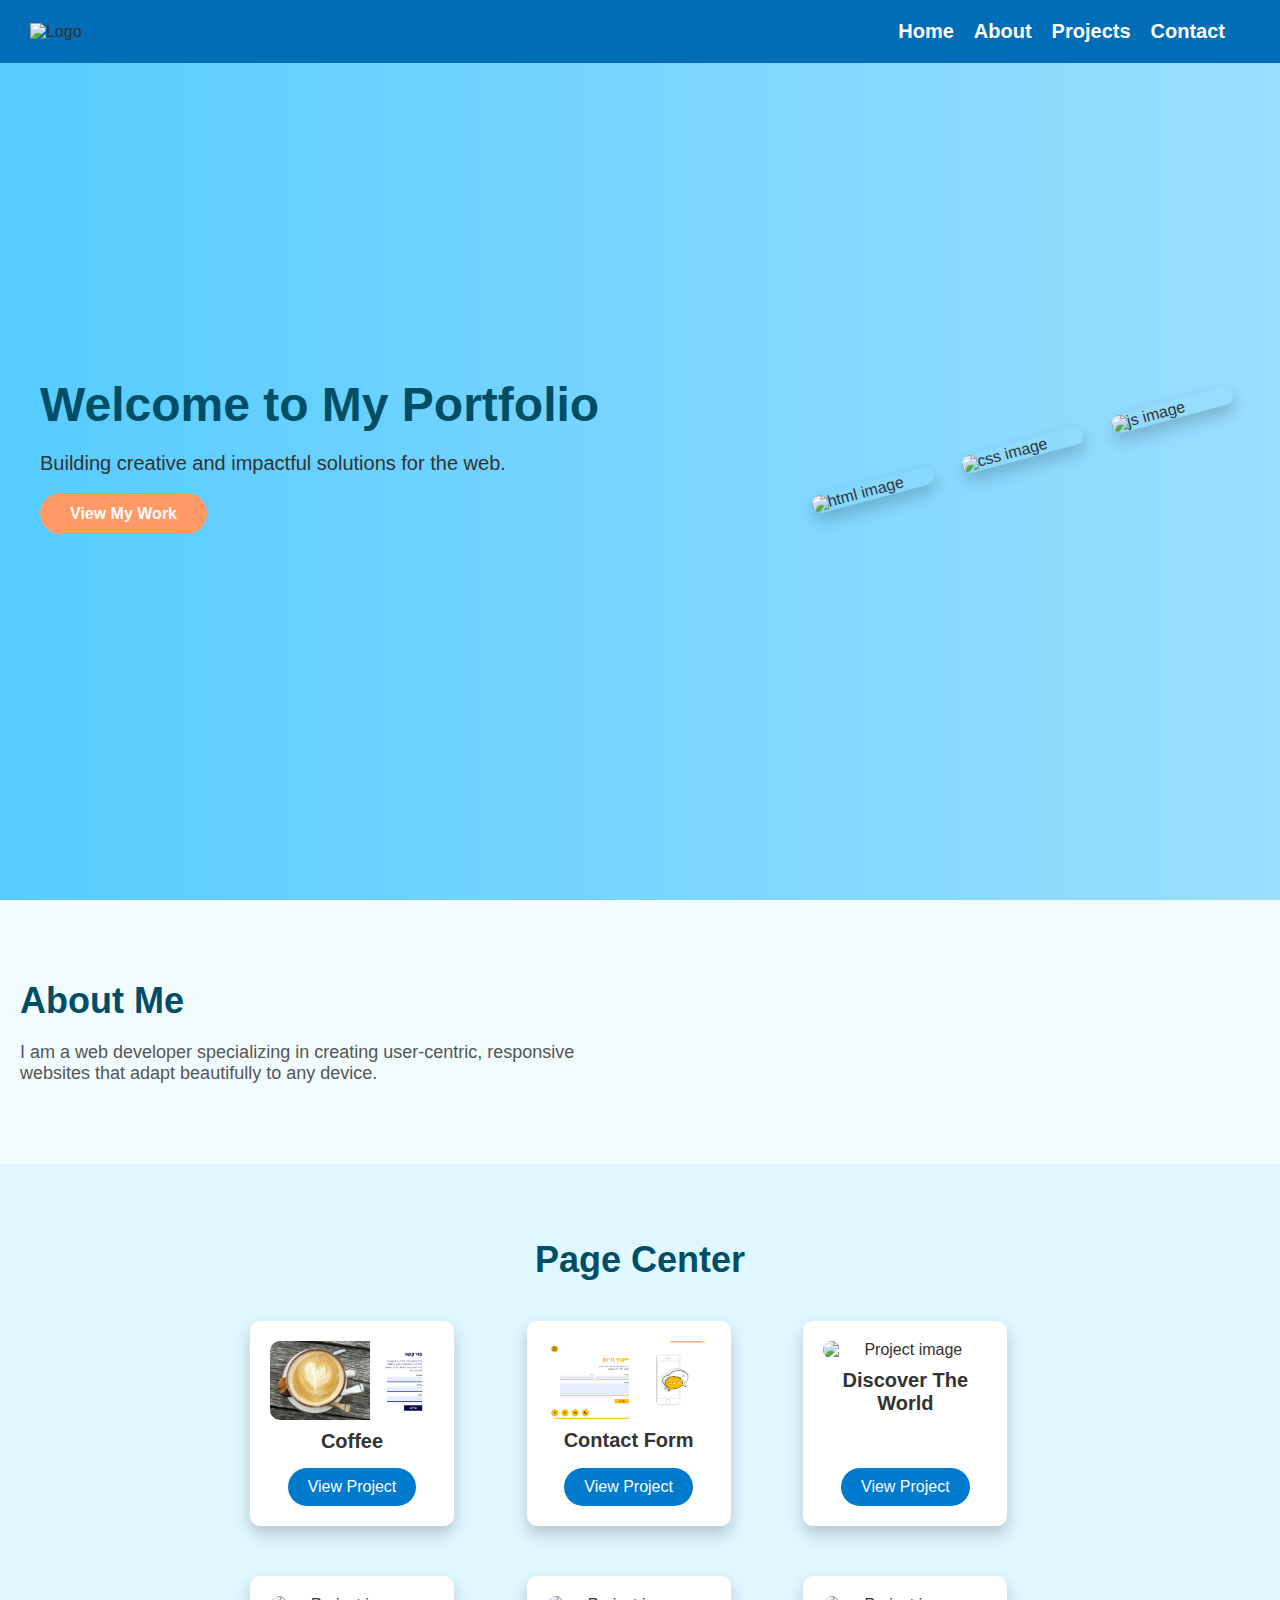
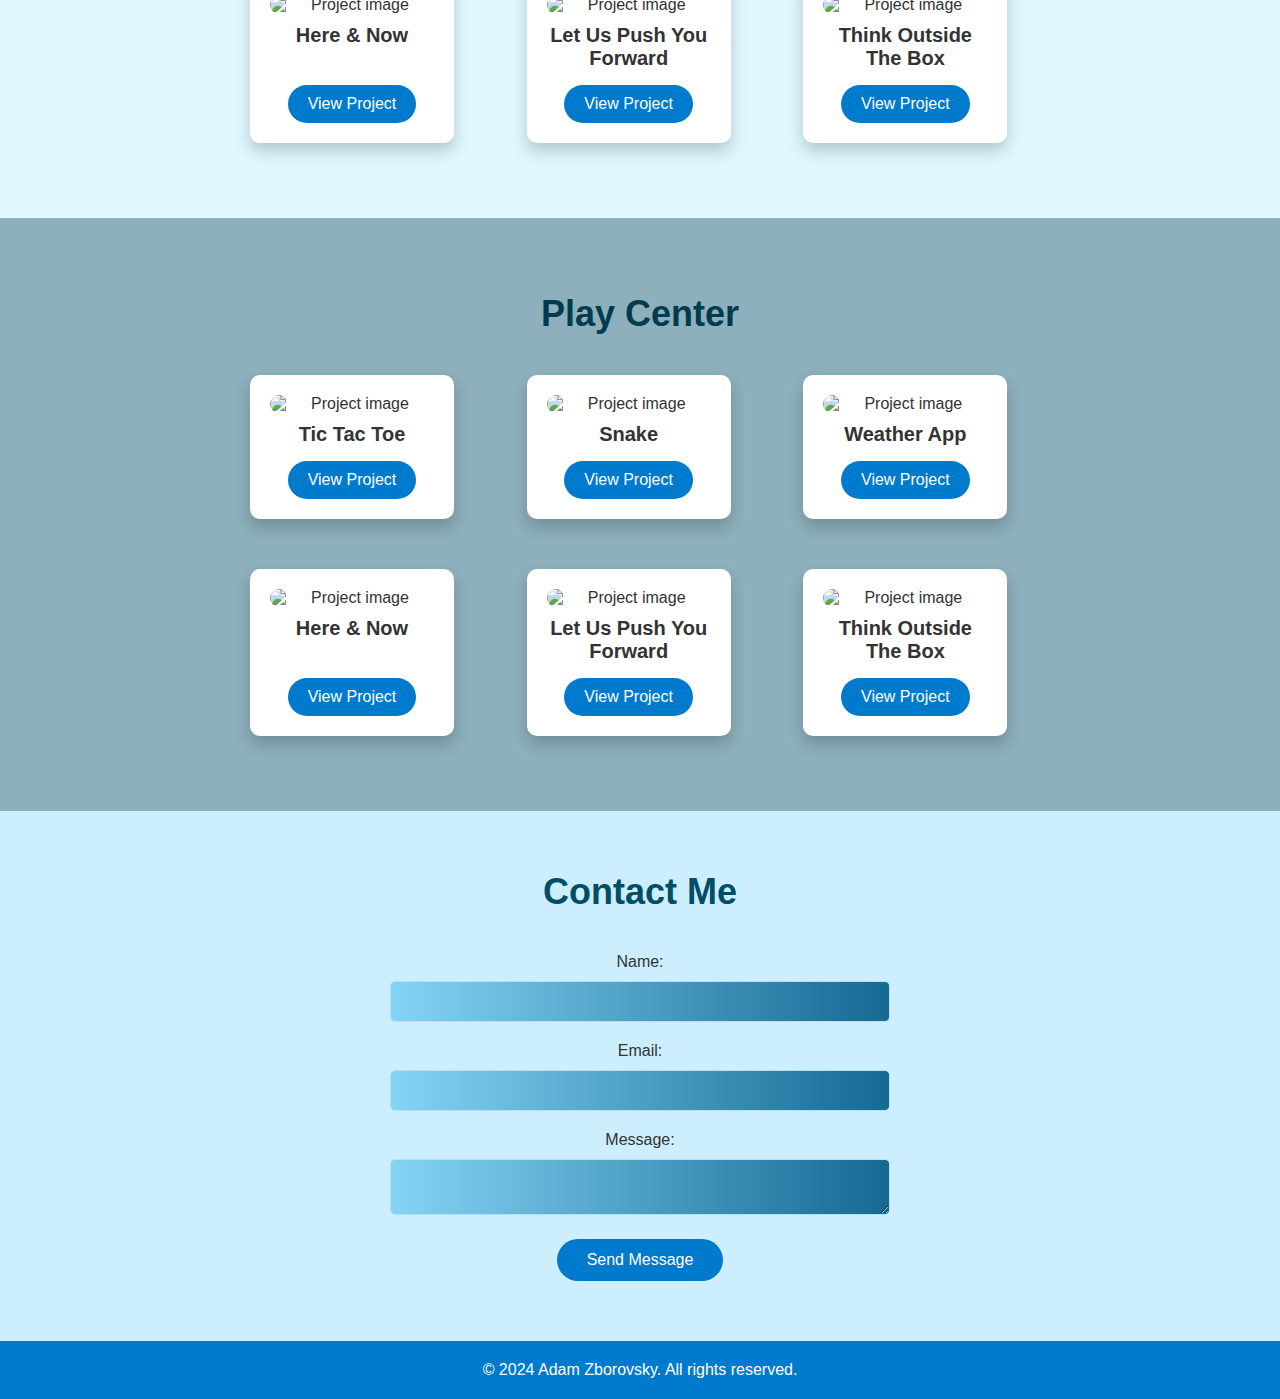
==== index.html @ a3c756aa "first commit" ====
<!DOCTYPE html>
<html lang="en">

<head>
    <meta charset="UTF-8">
    <meta name="viewport" content="width=device-width, initial-scale=1.0">
    <meta http-equiv="X-UA-Compatible" content="ie=edge">
    <title>Professional Portfolio - Adam Zborovsky</title>
    <link rel="icon" type="image/x-icon" href="Images/favicon.ico">
    <link rel="stylesheet" href="style/index.css">
</head>

<body>
    <header>
        <input type="checkbox" id="menu-toggle" class="menu-toggle">
        <label for="menu-toggle" class="hamburger">
            <span></span>
            <span></span>
            <span></span>
        </label>
        <div class="logo">
            <img src="Images/logo.png" alt="Logo">
        </div>
        <nav>
            <ul>
                <li><a href="#home">Home</a></li>
                <li><a href="#about">About</a></li>
                <li><a href="#projects">Projects</a></li>
                <li><a href="#contact">Contact</a></li>
            </ul>
        </nav>
    </header>

    <section id="home" class="section-home">
        <div class="content">
            <h1>Welcome to My Portfolio</h1>
            <p>Building creative and impactful solutions for the web.</p>
            <a href="#projects" class="btn">View My Work</a>
        </div>
        <div class="rotated-images">
            <img src="Images/htmlIcon.webp" alt="html image">
            <img src="Images/cssIcon.webp" alt="css image">
            <img src="Images/jsIcon.webp" alt="js image">
        </div>
    </section>

    <section id="about" class="section-about">
        <div class="about-content">
            <h2>About Me</h2>
            <p>I am a web developer specializing in creating user-centric, responsive websites that adapt beautifully to
                any device.</p>
        </div>
    </section>

    <section id="projects" class="section-projects">
        <h2>Page Center</h2>
        <div class="projects-gallery">
            <div class="project-card">
                <img src="images/coffee.png" alt="Project image">
                <h3>Coffee</h3>
                <a href="projects/coffee/index.html">View Project</a>
            </div>
            <div class="project-card">
                <img src="images/contactForm.png" alt="Project image">
                <h3>Contact Form</h3>
                <a href="projects/contactForm/Index.html">View Project</a>
            </div>
            <div class="project-card">
                <img src="Images/discoverTheWorld.png" alt="Project image">
                <h3>Discover The World</h3>
                <a href="projects/discoverTheWorld/index.html">View Project</a>
            </div>
            <div class="project-card">
                <img src="Images/here&Now.png" alt="Project image">
                <h3>Here & Now</h3>
                <a href="projects/here&Now/index.html">View Project</a>
            </div>
            <div class="project-card">
                <img src="Images/letUsPushYouForward.png" alt="Project image">
                <h3>Let Us Push You Forward</h3>
                <a href="projects/letUsPushYouForward/index.html">View Project</a>
            </div>
            <div class="project-card">
                <img src="Images/thinkOutsideTheBox.png" alt="Project image">
                <h3>Think Outside The Box</h3>
                <a href="projects/thinkOutsideTheBox/index.html">View Project</a>
            </div>
        </div>
    </section>


    <section id="JSprojects" class="section-JS-projects">
        <h2>Play Center</h2>
        <div class="projects-gallery">
            <div class="project-card">
                <img src="Images/ticTacToe.png" alt="Project image">
                <h3>Tic Tac Toe</h3>
                <a href="projects/ticTacToe/index.html">View Project</a>
            </div>
            <div class="project-card">
                <img src="Images/snake.png" alt="Project image">
                <h3>Snake</h3>
                <a href="Projects/snake/Index.html">View Project</a>
            </div>
            <div class="project-card">
                <img src="Images/weatherApp.png" alt="Project image">
                <h3>Weather App</h3>
                <a href="Projects/weatherApp/index.html">View Project</a>
            </div>
            <div class="project-card">
                <img src="Images/Here&Now.png" alt="Project image">
                <h3>Here & Now</h3>
                <a href="Projects/Here&Now/Index.html">View Project</a>
            </div>
            <div class="project-card">
                <img src="Images/LetUsPushYouForward.png" alt="Project image">
                <h3>Let Us Push You Forward</h3>
                <a href="Projects/LetUsPushYouForward/Index.html">View Project</a>
            </div>
            <div class="project-card">
                <img src="Images/ThinkOutsideTheBox.png" alt="Project image">
                <h3>Think Outside The Box</h3>
                <a href="projects/ThinkOutsideTheBox/Index.html">View Project</a>
            </div>
        </div>
    </section>

    <section id="contact" class="section-contact">
        <h2>Contact Me</h2>
        <form method="POST">
            <label for="name">Name:</label>
            <input type="text" id="name" name="name" required>

            <label for="email">Email:</label>
            <input type="email" id="email" name="email" required>

            <label for="message">Message:</label>
            <textarea id="message" name="message" required></textarea>

            <button type="submit" class="btn">Send Message</button>
        </form>
    </section>

    <footer>
        <p>© 2024 Adam Zborovsky. All rights reserved.</p>
    </footer>
</body>

</html>
---- style/index.css ----
* {
    margin: 0;
    padding: 0;
    box-sizing: border-box;
    scroll-behavior: smooth;
}

body {
    font-family: 'Arial', sans-serif;
    background-color: #f0f8ff;
    color: #333;
}

/* Header */
header {
    position: fixed;
    width: 100vw;
    z-index: 10;
    display: flex;
    justify-content: space-between;
    align-items: center;
    padding: 20px 30px;
    background-color: #006db6;
}

.menu-toggle {
    display: none;
}

.hamburger {
    display: none;
    flex-direction: column;
    justify-content: space-between;
    width: 30px;
    height: 24px;
    cursor: pointer;
    z-index: 20;
}

.hamburger span {
    display: block;
    height: 3px;
    width: 100%;
    background: white;
    transition: all 0.3s ease;
}


header .logo img {
    width: 150px;
}

header nav ul {
    list-style: none;
    display: flex;
    gap: 20px;
    margin-right: 25px;
}

header nav ul li {
    display: inline;
}

header nav ul li a {
    color: white;
    text-decoration: none;
    font-weight: bold;
    font-size: 20px;
    transition: color 0.3s ease;
}

header nav ul li a:hover {
    color: #ff9966;
}

header nav ul li:hover {
    transform: translateY(-3px);
}

/* Home Section */
.section-home {
    height: 100vh;
    background-image: linear-gradient(to right, #56ccff, #9bdeff);
    display: flex;
    justify-content: space-between;
    align-items: center;
    padding: 40px;
}

.section-home .content {
    max-width: 50%;
}

.section-home h1 {
    font-size: 48px;
    color: #004d66;
    margin-bottom: 20px;
}

.section-home p {
    font-size: 20px;
    margin-bottom: 30px;
}

.section-home .btn {
    padding: 12px 30px;
    background-color: #ff9966;
    color: white;
    border-radius: 30px;
    text-decoration: none;
    font-weight: bold;
    transition: background-color 0.5s ease;
}

.section-home .btn:hover {
    background-color: #ff704d;
}

.section-home .rotated-images {
    display: flex;
    gap: 30px;
    transform: rotate(-15deg);
}

.section-home .rotated-images img {
    width: 125px;
    border-radius: 10px;
    box-shadow: 0px 8px 16px rgba(0, 0, 0, 0.2);
}

/* About Section */
.section-about {
    padding: 80px 20px;
    background-color: #f2fcff;
}

.section-about .about-content {
    max-width: 50%;
}

.section-about h2 {
    font-size: 36px;
    color: #004d66;
}

.section-about p {
    font-size: 18px;
    margin-top: 20px;
    color: #555;
}

/* Projects Section */
.section-projects,
.section-JS-projects {
    padding: 75px 250px;
    background-color: #e0f7ff;
}

.section-projects h2,
.section-JS-projects h2 {
    text-align: center;
    font-size: 36px;
    color: #004d66;
    margin-bottom: 40px;
}

.projects-gallery {
    display: grid;
    grid-template-columns: repeat(3, 1fr);
    gap: 50px 50px;
}

.project-card {
    background-color: #ffffff;
    border-radius: 10px;
    padding: 20px;
    text-align: center;
    box-shadow: 0px 8px 16px rgba(0, 0, 0, 0.2);
    transition: transform 0.3s ease;
    display: flex;
    flex-direction: column;
    justify-content: space-between;
    align-items: center;
    height: 100%;
    width: 90%;
}

.project-card:hover {
    transform: translateY(-10px);
}

.project-card img {
    width: 100%;
    border-radius: 10px;
    transition: transform 0.3s;
}

.project-card img:hover {
    transform: scale(1.05)
}

.project-card h3 {
    margin-top: 10px;
    font-size: 20px;
    color: #333;
    flex-grow: 1;
}

.project-card a {
    margin-top: 15px;
    padding: 10px 20px;
    background-color: #007acc;
    color: white;
    border-radius: 20px;
    text-decoration: none;
    align-self: center;
}

.project-card a:hover {
    background-color: #005b96;
}

/* Projects Section */
.section-JS-projects {
    background-color: #8db0bc;
}

.section-JS-projects h2 {
    color: #003c50;
}

/* Contact Section */
.section-contact {
    padding: 60px 20px;
    background-color: #cceeff;
    text-align: center;
}

.section-contact h2 {
    font-size: 36px;
    color: #004d66;
    margin-bottom: 40px;
}

.section-contact form {
    max-width: 500px;
    margin: 0 auto;
}

.section-contact label {
    display: block;
    margin-bottom: 10px;
    font-size: 16px;
}

.section-contact input,
.section-contact textarea {
    width: 100%;
    padding: 12px;
    margin-bottom: 20px;
    border: 1px solid #b3e0f5;
    border-radius: 5px;
    background: linear-gradient(to right, #85d4f5, #156993);

}

.section-contact button {
    padding: 12px 30px;
    background-color: #007acc;
    color: white;
    border-radius: 30px;
    border: transparent;
    font-size: 16px;
    transition: background-color 0.3s ease;
}

.section-contact button:hover {
    background-color: #005b96;
}

/* Footer */
footer {
    background-color: #007acc;
    color: white;
    text-align: center;
    padding: 20px;
}

/* Mobile Compatibility */
@media (max-width: 768px) {
    header {
        display: flex;
        flex-direction: row;
        justify-content: space-between;
        align-items: center;
        padding: 15px 20px;
    }

    .logo {
        order: 2;
    }

    .hamburger {
        display: flex;
        order: 1;
    }

    nav {
        display: none;
        position: absolute;
        top: 60px;
        left: 10px;
        background-color: #006db6;
        padding: 10px;
        border-radius: 5px;
        box-shadow: 0 4px 8px rgba(0, 0, 0, 0.3);
        z-index: 15;
    }

    nav ul {
        list-style: none;
        display: flex;
        flex-direction: column;
        gap: 10px;
    }

    nav ul li a {
        font-size: 16px;
        color: white;
        text-decoration: none;
    }

    /* Show navigation when checkbox is checked */
    .menu-toggle:checked+.hamburger+.logo+nav {
        display: block;
    }


    .section-home {
        flex-direction: column;
        padding: 20px;
        text-align: center;
    }

    .section-home .content {
        margin-top: 75px;
        max-width: 100%;
    }

    .section-home h1 {
        font-size: 36px;
    }

    .section-home p {
        font-size: 16px;
    }

    .section-home .rotated-images {
        flex-direction: column;
        transform: none;
    }

    .section-about {
        flex-direction: column;
    }

    .section-about .about-content,
    .section-about .about-image {
        max-width: 100%;
        text-align: center;
    }

    .section-projects,
    .section-JS-projects {
        padding: 60px 20px;
    }

    .projects-gallery {
        display: flex;
        gap: 25px 25px;
        flex-direction: column;
        align-items: center;
    }

    .project-card img {
        width: 100%;
    }
}
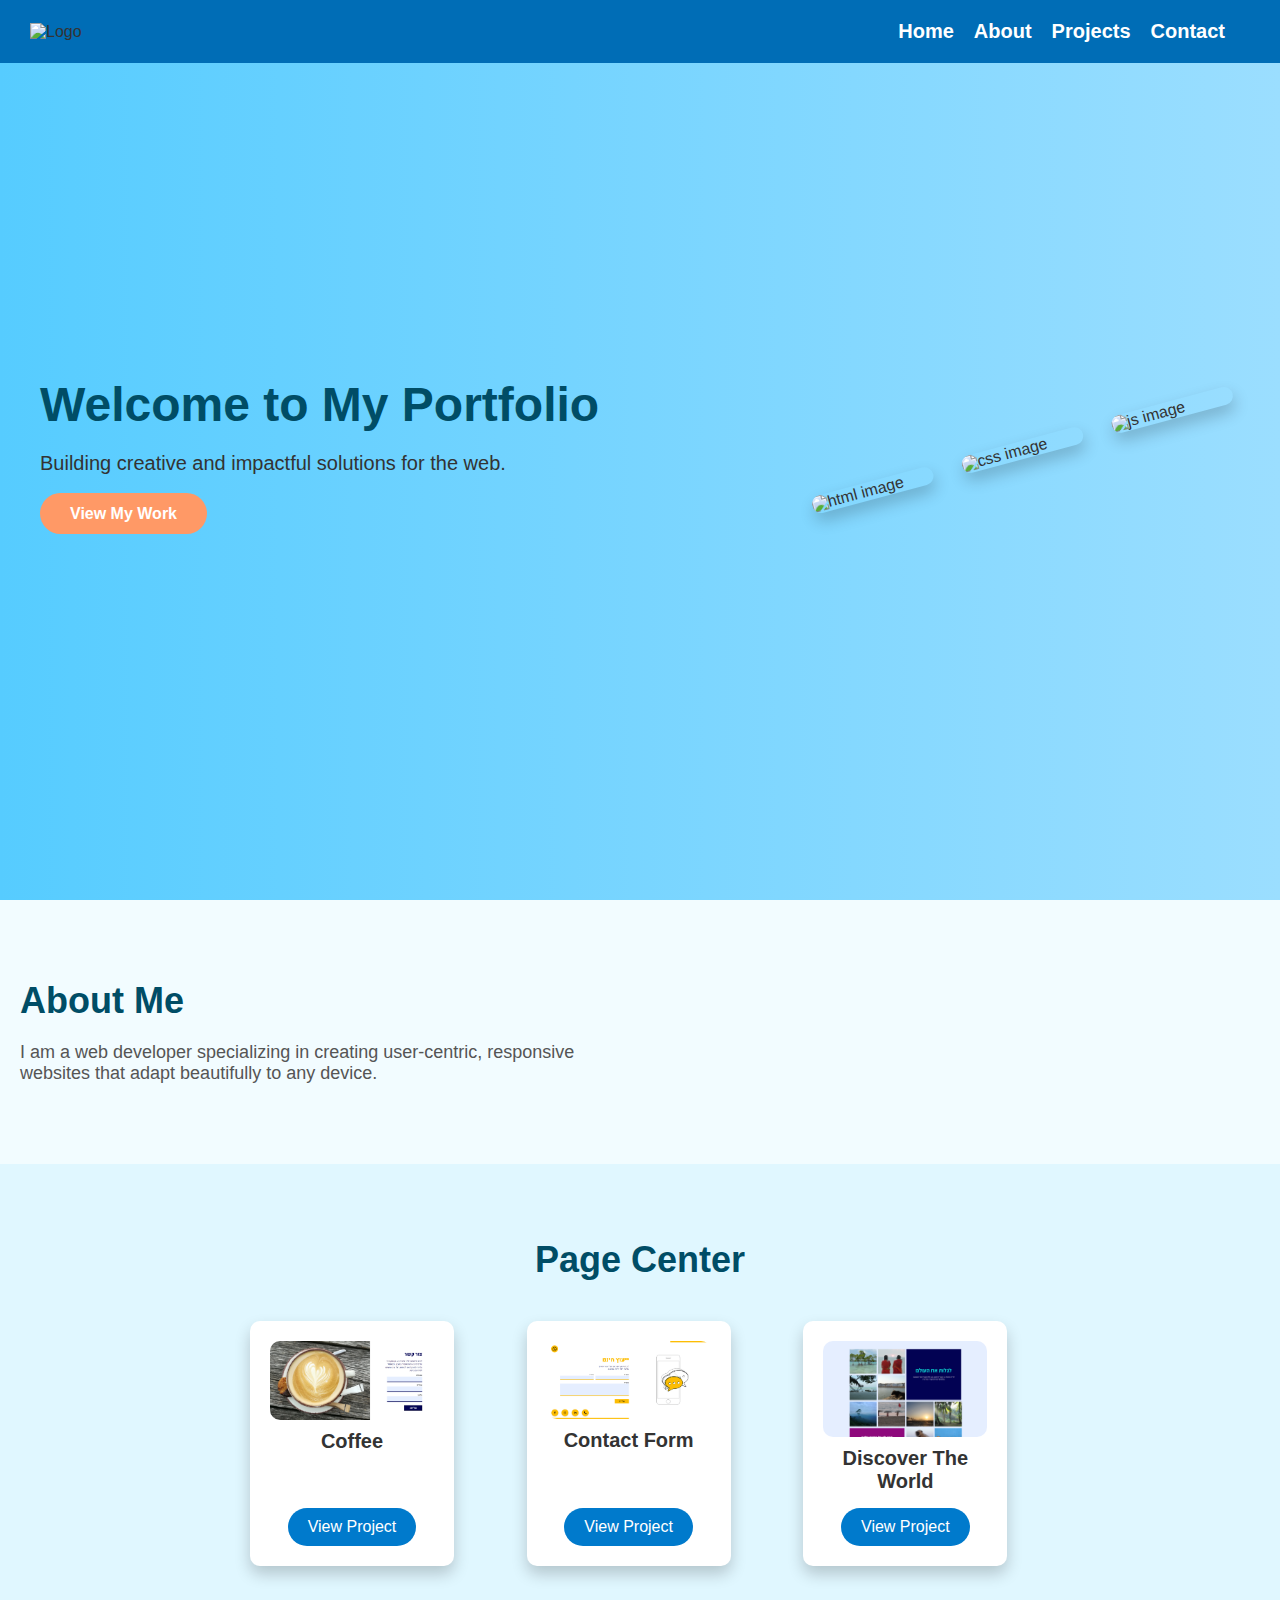
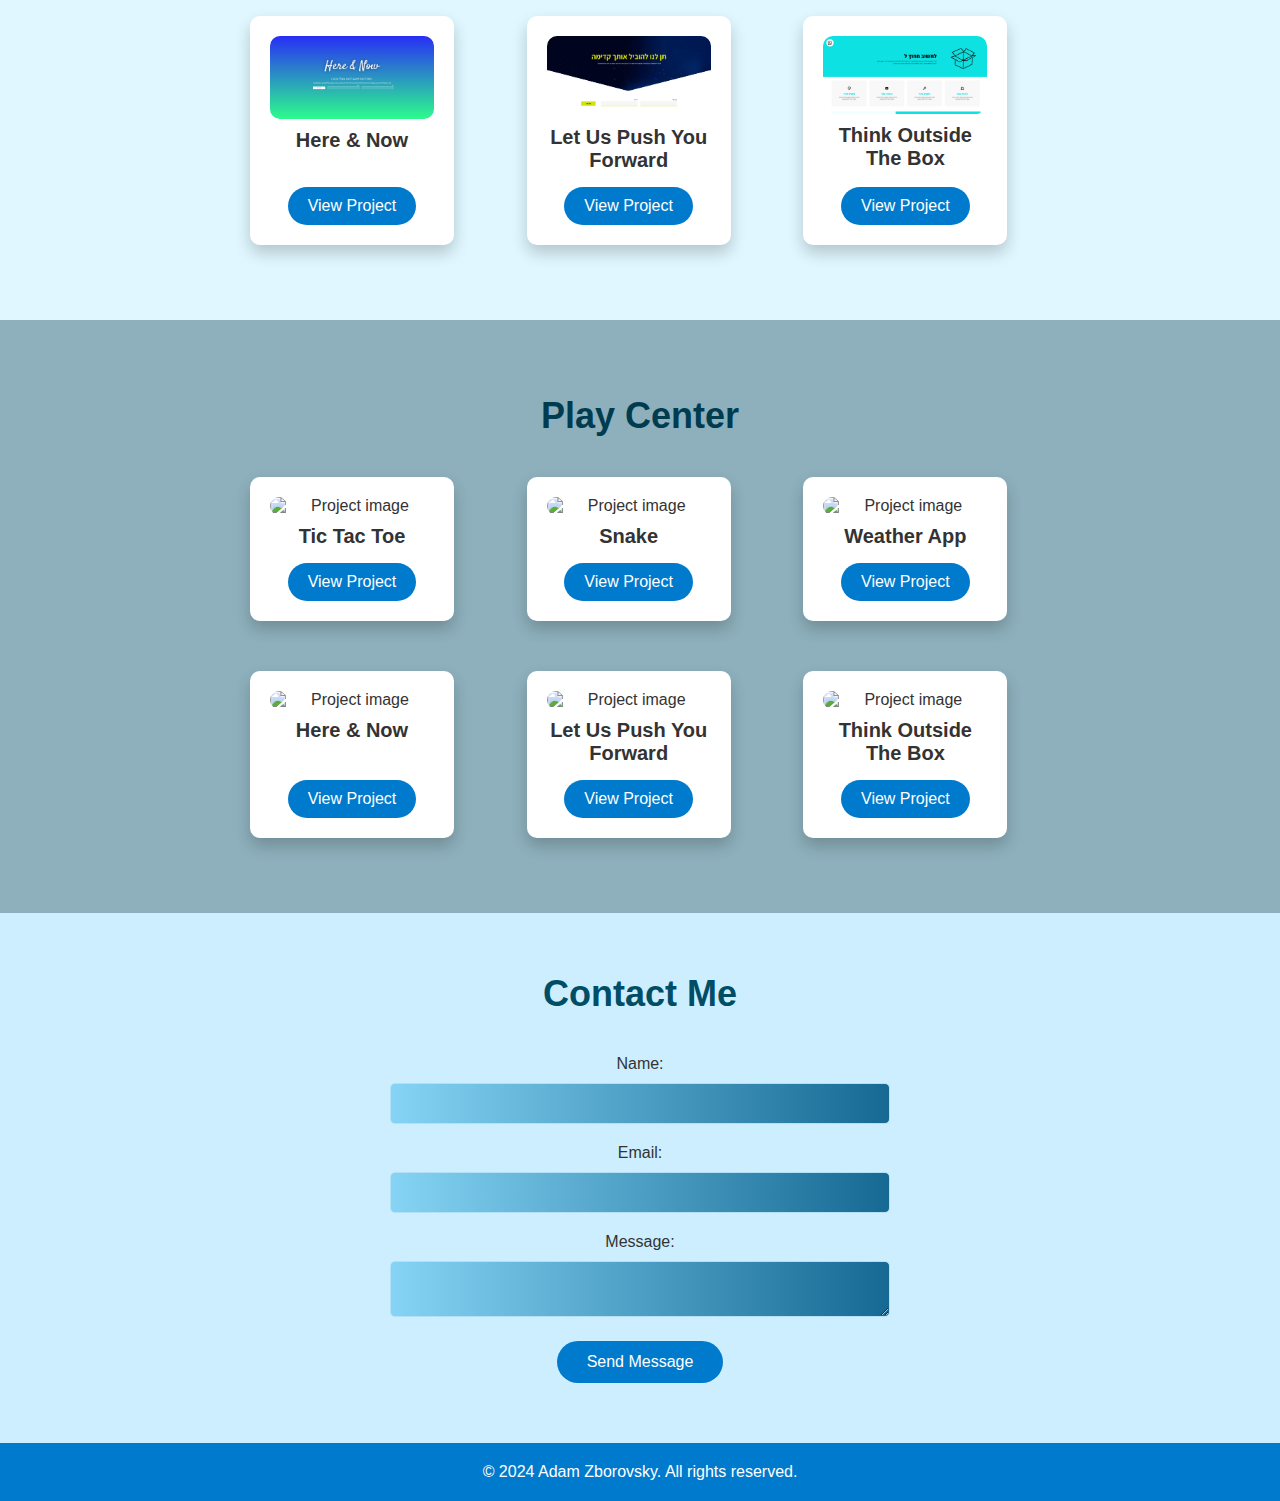
==== commit 37911486: "new" ====
--- a/index.html
+++ b/index.html
@@ -66,22 +66,22 @@
                 <a href="projects/contactForm/Index.html">View Project</a>
             </div>
             <div class="project-card">
-                <img src="Images/discoverTheWorld.png" alt="Project image">
+                <img src="images/discoverTheWorld.png" alt="Project image">
                 <h3>Discover The World</h3>
                 <a href="projects/discoverTheWorld/index.html">View Project</a>
             </div>
             <div class="project-card">
-                <img src="Images/here&Now.png" alt="Project image">
+                <img src="images/here&Now.png" alt="Project image">
                 <h3>Here & Now</h3>
                 <a href="projects/here&Now/index.html">View Project</a>
             </div>
             <div class="project-card">
-                <img src="Images/letUsPushYouForward.png" alt="Project image">
+                <img src="images/letUsPushYouForward.png" alt="Project image">
                 <h3>Let Us Push You Forward</h3>
                 <a href="projects/letUsPushYouForward/index.html">View Project</a>
             </div>
             <div class="project-card">
-                <img src="Images/thinkOutsideTheBox.png" alt="Project image">
+                <img src="images/thinkOutsideTheBox.png" alt="Project image">
                 <h3>Think Outside The Box</h3>
                 <a href="projects/thinkOutsideTheBox/index.html">View Project</a>
             </div>
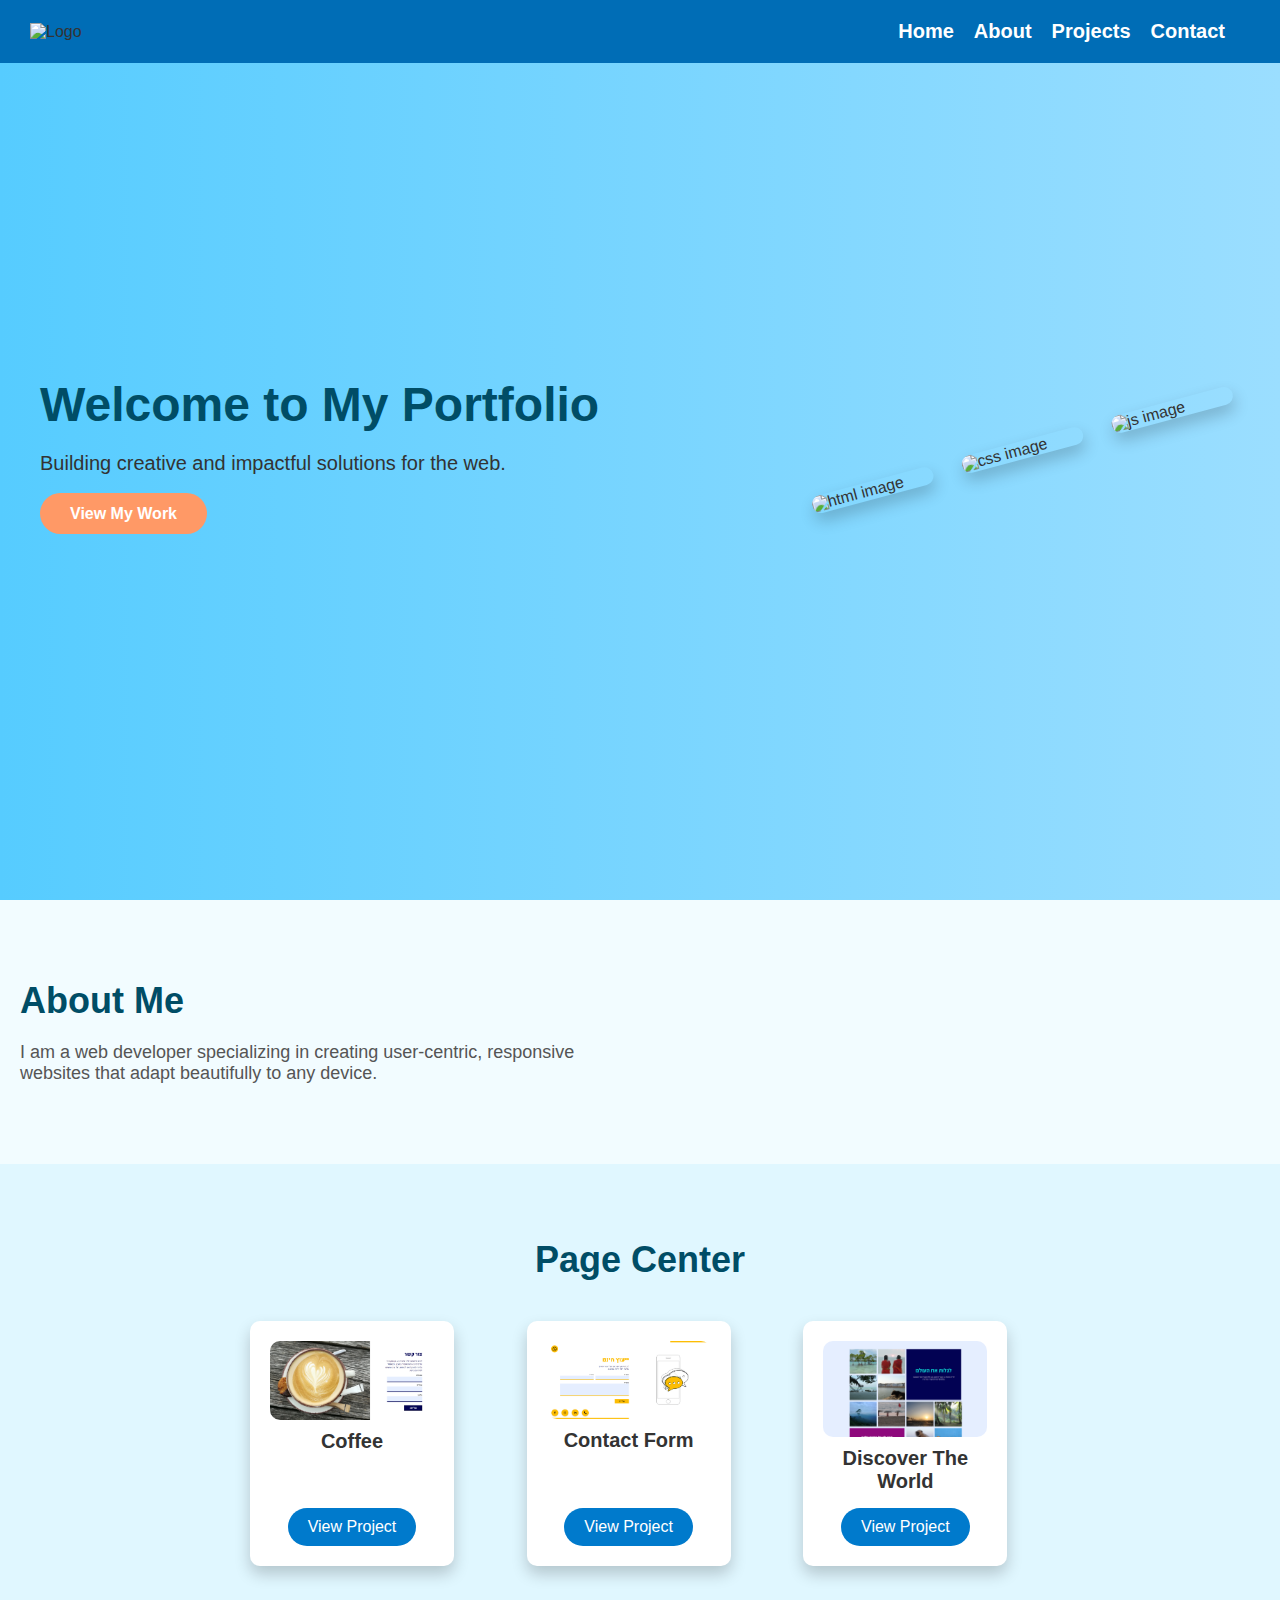
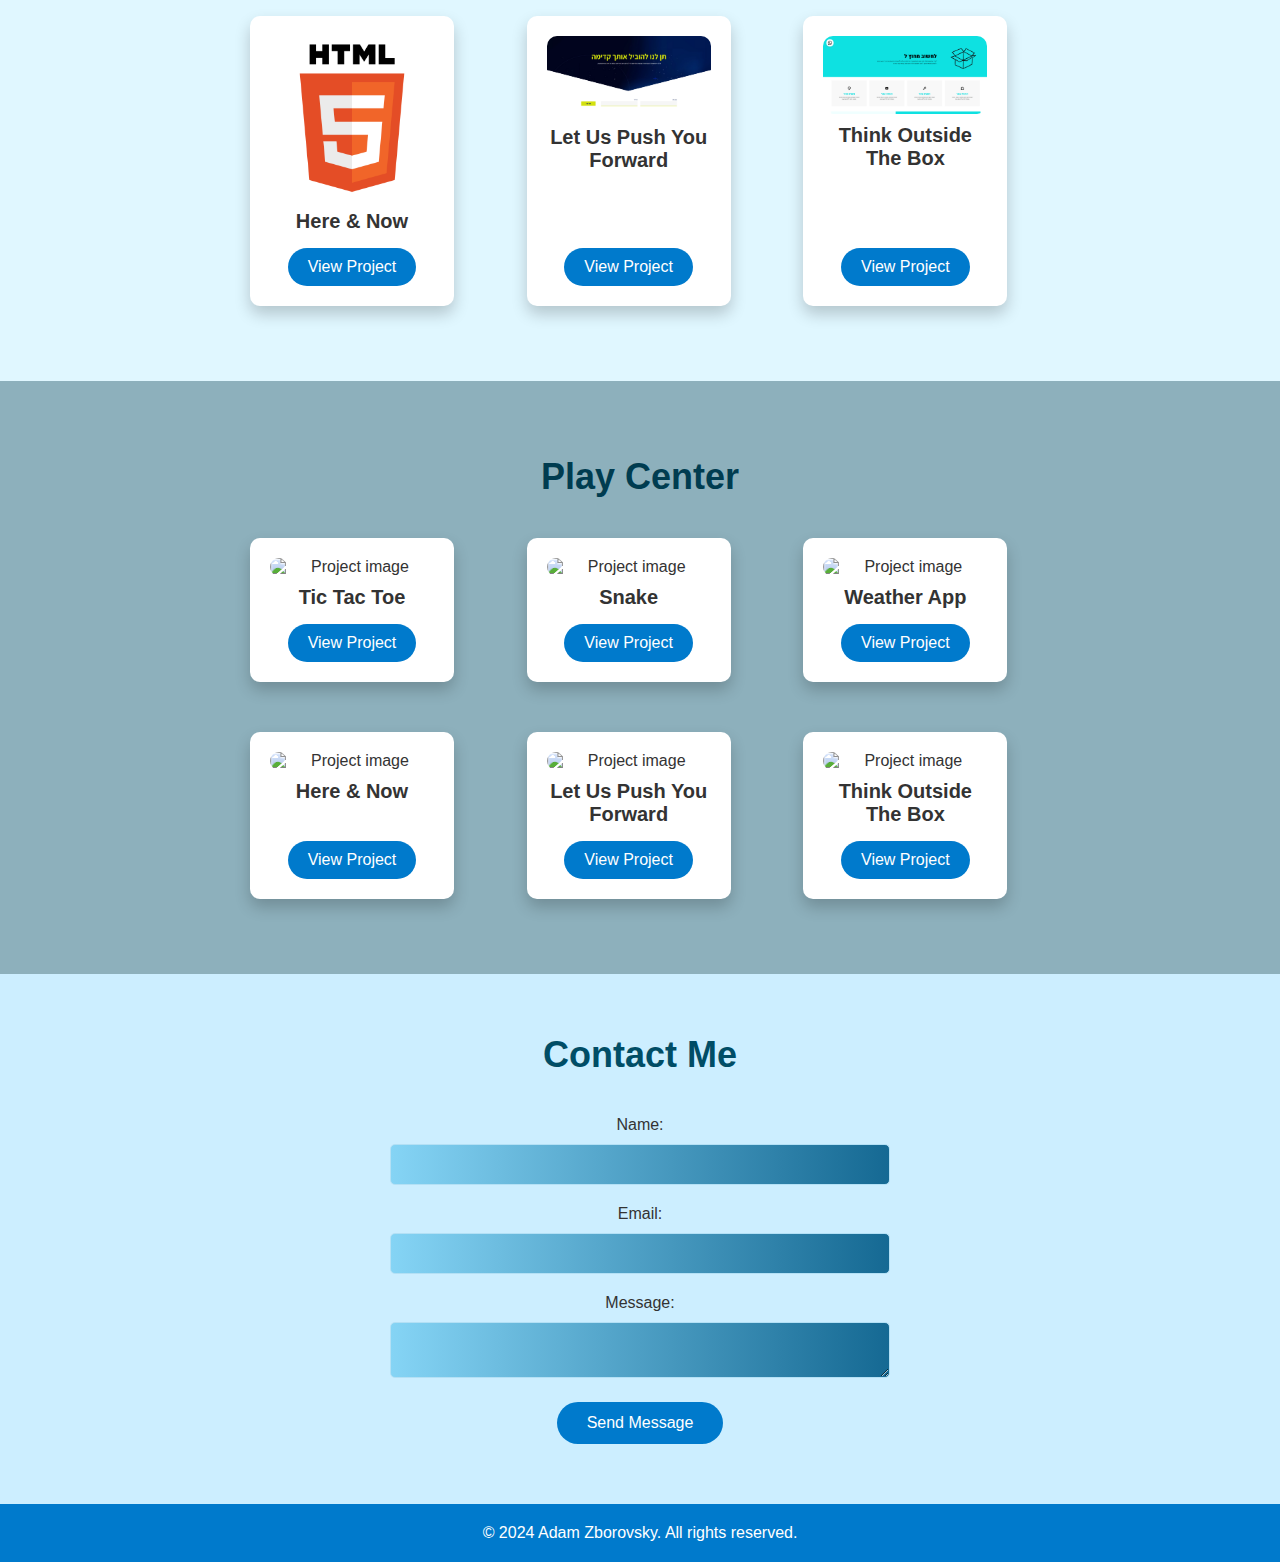
==== commit 53adba99: "nnn" ====
--- a/index.html
+++ b/index.html
@@ -71,7 +71,7 @@
                 <a href="projects/discoverTheWorld/index.html">View Project</a>
             </div>
             <div class="project-card">
-                <img src="images/here&Now.png" alt="Project image">
+                <img src="images/htmlIcon.webp" alt="Project image">
                 <h3>Here & Now</h3>
                 <a href="projects/here&Now/index.html">View Project</a>
             </div>
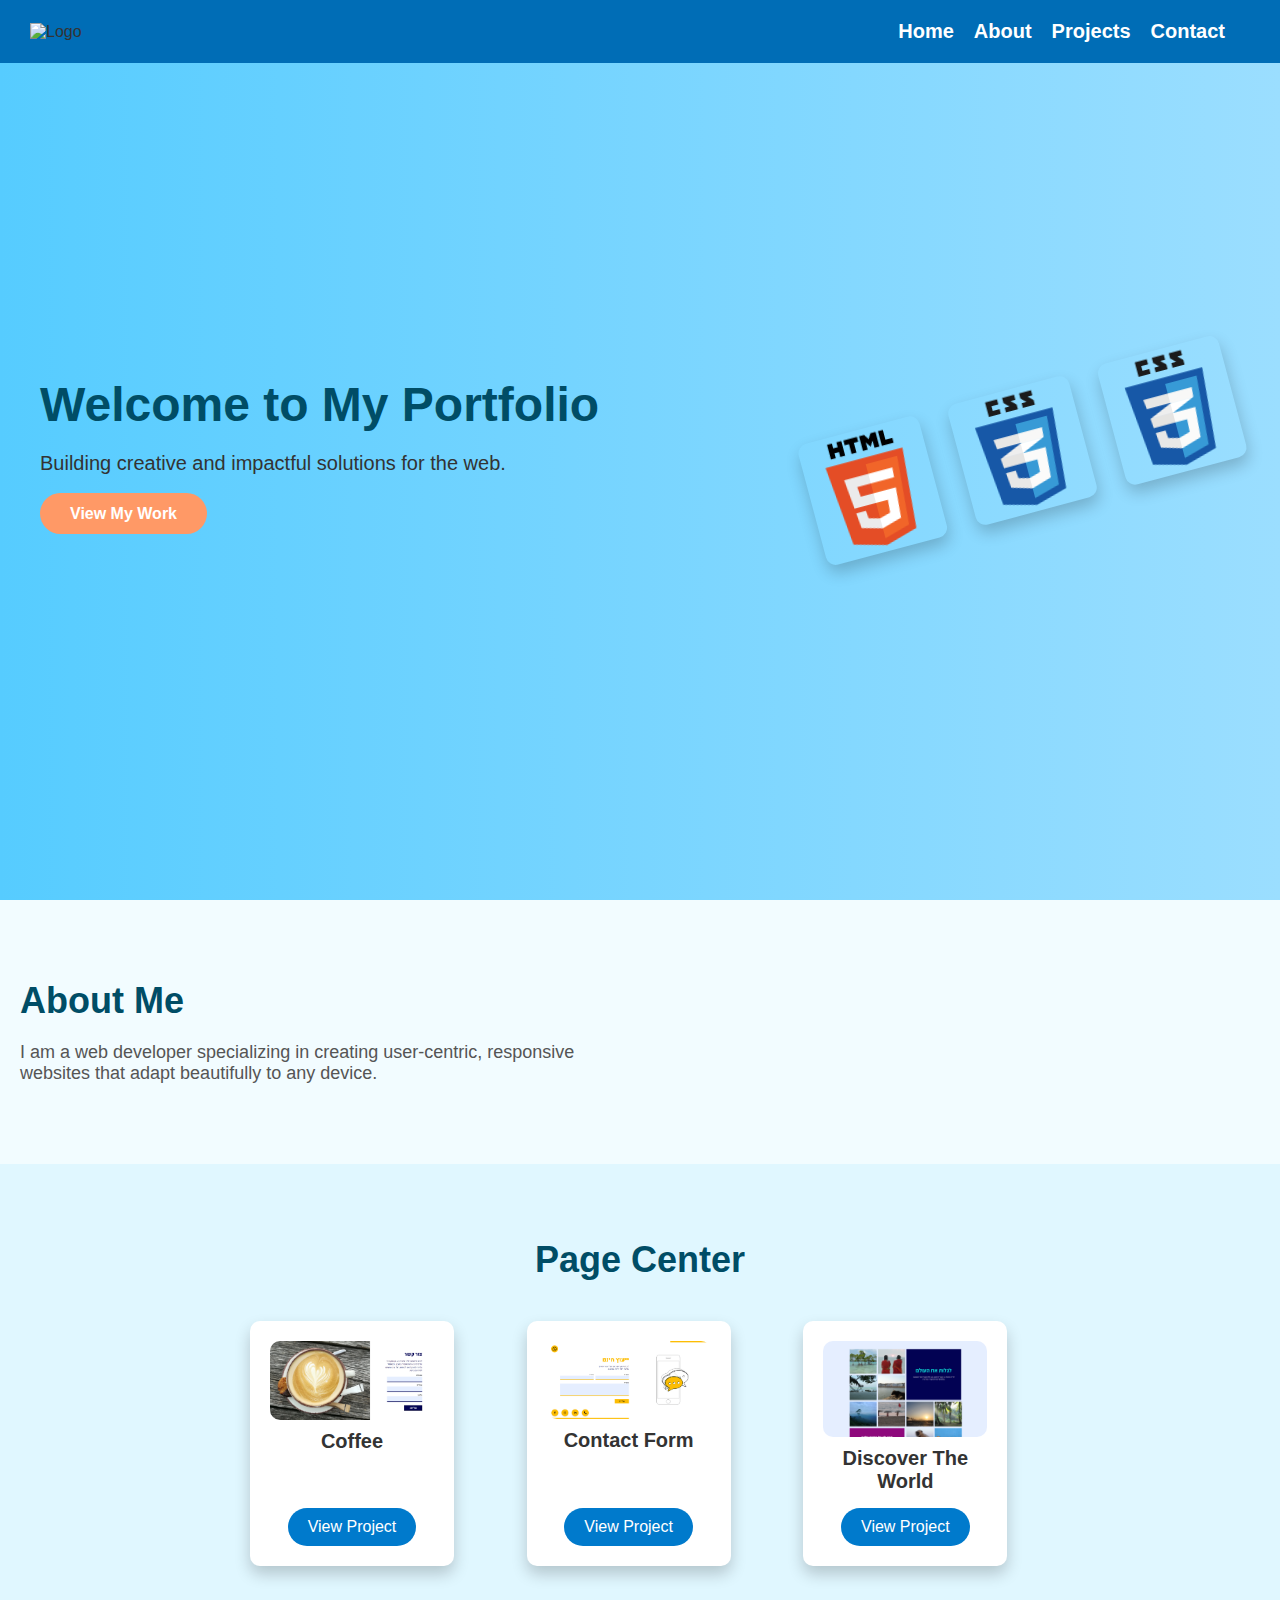
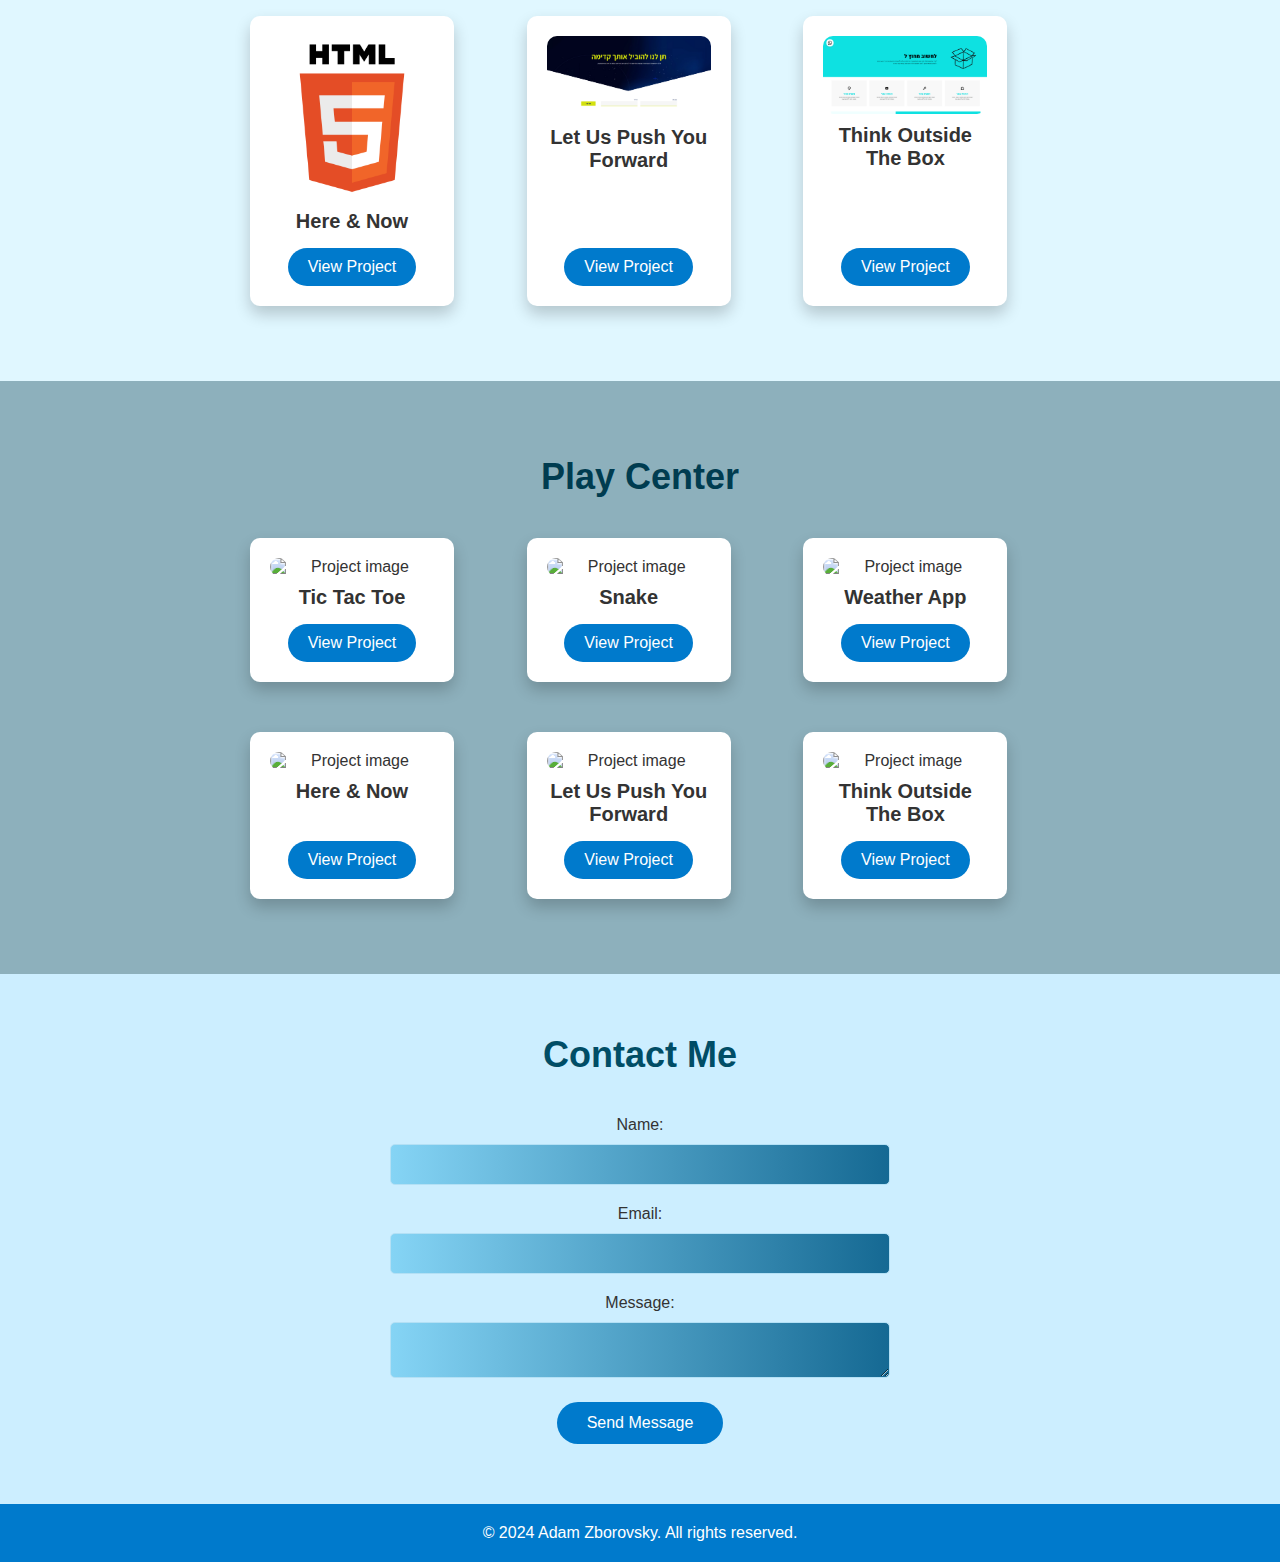
==== commit 60a2e694: "nn" ====
--- a/index.html
+++ b/index.html
@@ -38,9 +38,9 @@
             <a href="#projects" class="btn">View My Work</a>
         </div>
         <div class="rotated-images">
-            <img src="Images/htmlIcon.webp" alt="html image">
-            <img src="Images/cssIcon.webp" alt="css image">
-            <img src="Images/jsIcon.webp" alt="js image">
+            <img src="images/htmlIcon.webp" alt="html image">
+            <img src="images/cssIcon.webp" alt="css image">
+            <img src="images/cssIcon.webp" alt="js image">
         </div>
     </section>
 
